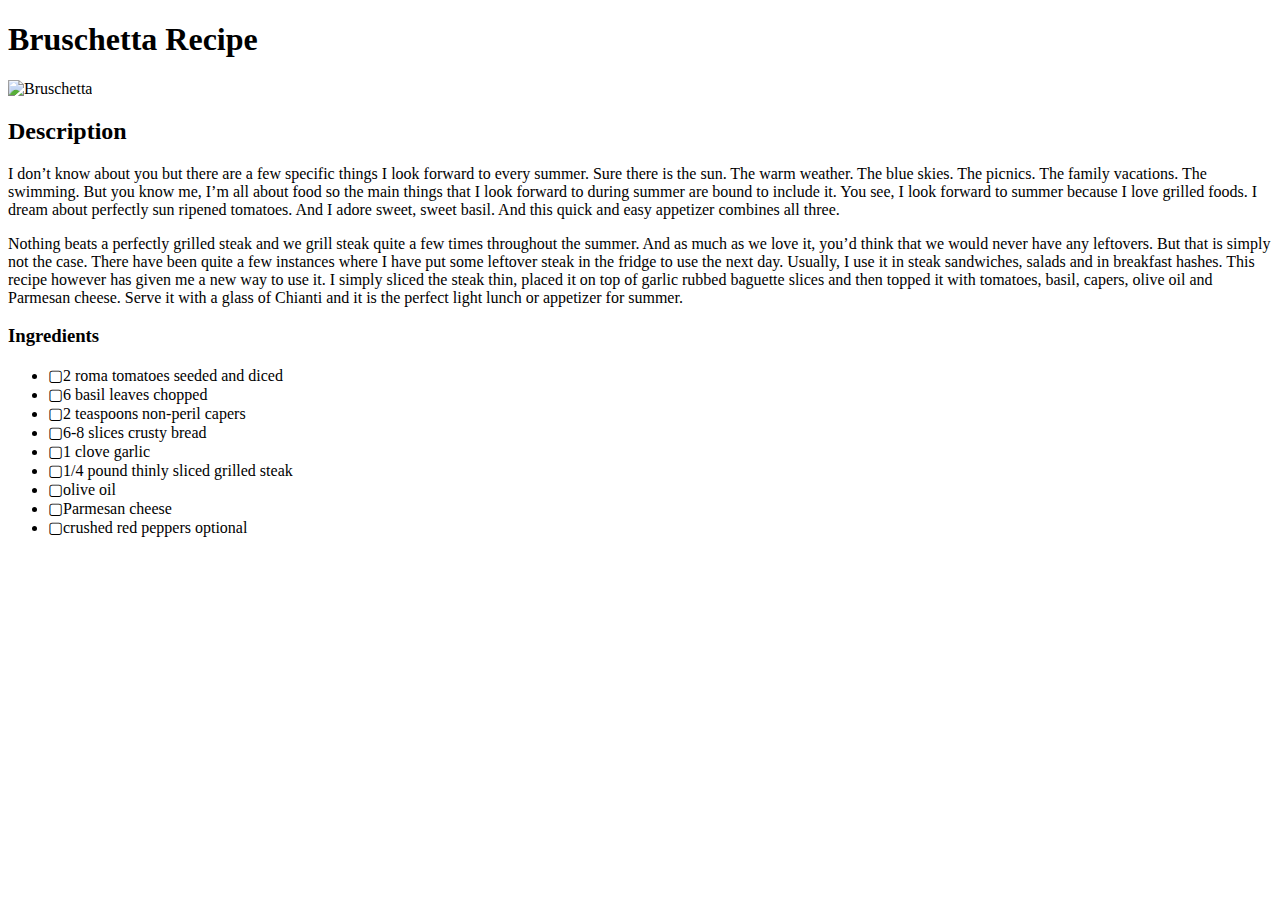
==== recipes/bruschetta.html @ f1bdaa2b "Add ingredients to Bruschetta page" ====
<!DOCTYPE html>
<html lang="en">
    <head>
        <meta charset="utf-8">
        <title>Bruschetta Recipe</title>
    </head>

    <body>
        <h1>Bruschetta Recipe</h1>

        <img src="https://www.lifesambrosia.com/wp-content/uploads/grilled-steak-bruschetta.jpg" alt="Bruschetta">

        <h2>Description</h2>

        <p>I don’t know about you but there are a few specific things I look forward to every summer. Sure there is the sun. The warm weather. The blue skies. The picnics. The family vacations. The swimming. But you know me, I’m all about food so the main things that I look forward to during summer are bound to include it. You see, I look forward to summer because I love grilled foods. I dream about perfectly sun ripened tomatoes. And I adore sweet, sweet basil. And this quick and easy appetizer combines all three.</p>

        <p>Nothing beats a perfectly grilled steak and we grill steak quite a few times throughout the summer. And as much as we love it, you’d think that we would never have any leftovers. But that is simply not the case. There have been quite a few instances where I have put some leftover steak in the fridge to use the next day. Usually, I use it in steak sandwiches, salads and in breakfast hashes. This recipe however has given me a new way to use it.  I simply sliced the steak thin, placed it on top of garlic rubbed baguette slices and then topped it with tomatoes, basil, capers, olive oil and Parmesan cheese. Serve it with a glass of Chianti and it is the perfect light lunch or appetizer for summer.</p>

        <h3>Ingredients</h3>

        <ul>
            <li>▢2 roma tomatoes seeded and diced</li>
            <li>▢6 basil leaves chopped</li>
            <li>▢2 teaspoons non-peril capers</li>
            <li>▢6-8 slices crusty bread</li>
            <li>▢1 clove garlic</li>
            <li>▢1/4 pound thinly sliced grilled steak</li>
            <li>▢olive oil</li>
            <li>▢Parmesan cheese</li>
            <li>▢crushed red peppers optional</li>
        </ul>


    </body>
</html>
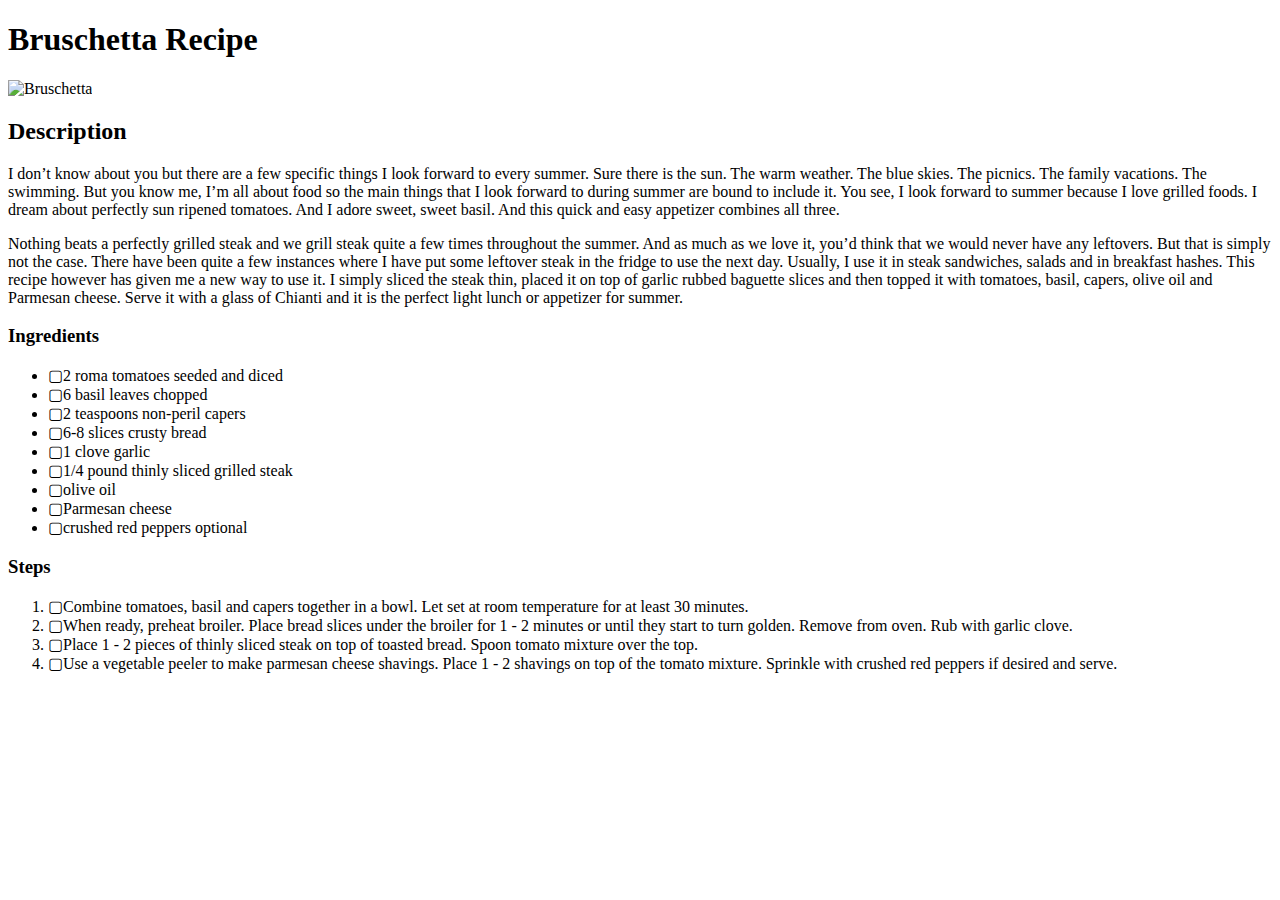
==== commit 080ee9f4: "Add steps to Bruschetta page" ====
--- a/recipes/bruschetta.html
+++ b/recipes/bruschetta.html
@@ -30,6 +30,13 @@
             <li>▢crushed red peppers optional</li>
         </ul>
 
+        <h3>Steps</h3>
 
+        <ol>
+            <li>▢Combine tomatoes, basil and capers together in a bowl. Let set at room temperature for at least 30 minutes.</li>
+            <li>▢When ready, preheat broiler. Place bread slices under the broiler for 1 - 2 minutes or until they start to turn golden. Remove from oven. Rub with garlic clove.</li>
+            <li>▢Place 1 - 2 pieces of thinly sliced steak on top of toasted bread. Spoon tomato mixture over the top.</li>
+            <li>▢Use a vegetable peeler to make parmesan cheese shavings. Place 1 - 2 shavings on top of the tomato mixture. Sprinkle with crushed red peppers if desired and serve.</li>
+        </ol>
     </body>
 </html>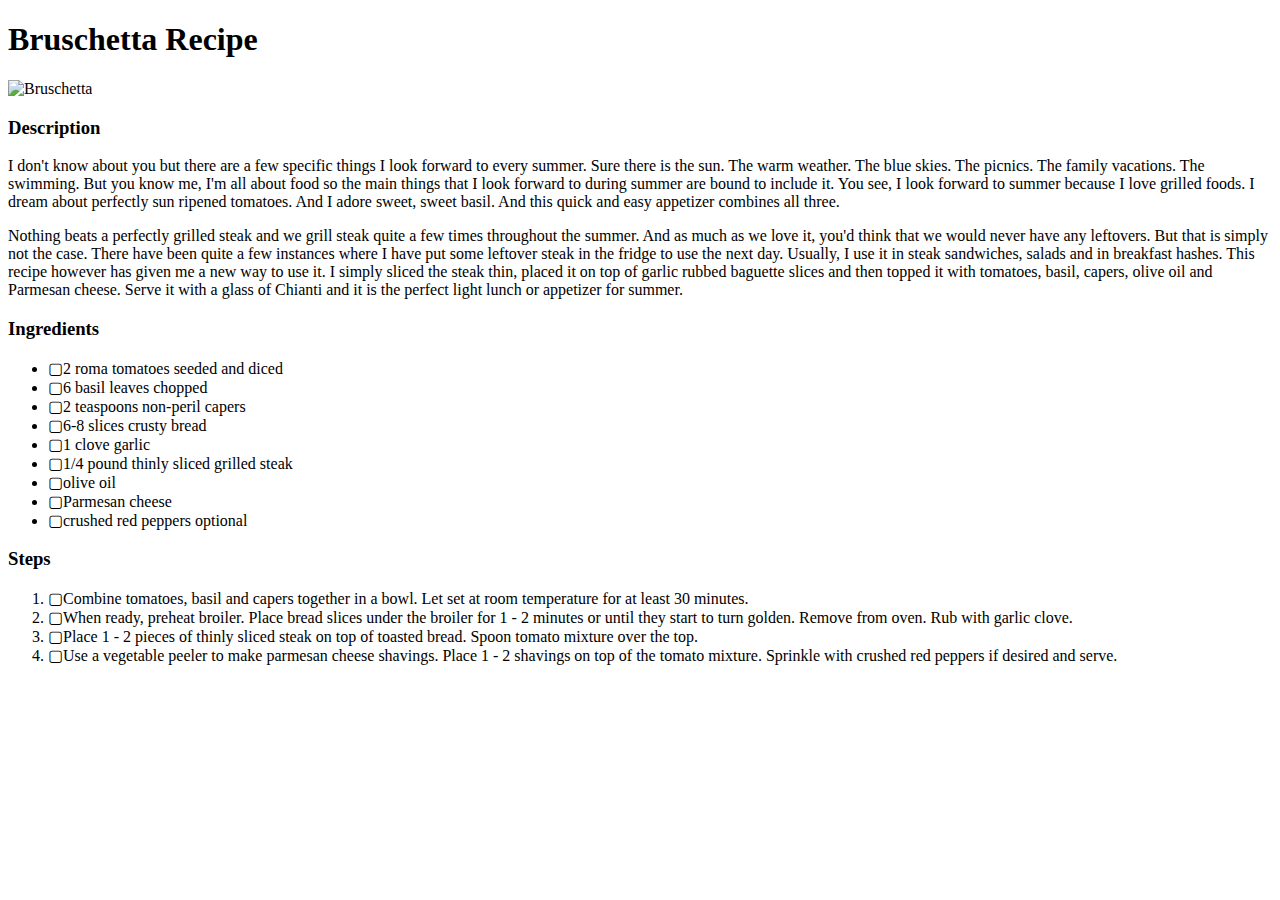
==== commit 7dbd543c: "Touch up description paragraphs" ====
--- a/recipes/bruschetta.html
+++ b/recipes/bruschetta.html
@@ -10,11 +10,11 @@
 
         <img src="https://www.lifesambrosia.com/wp-content/uploads/grilled-steak-bruschetta.jpg" alt="Bruschetta">
 
-        <h2>Description</h2>
+        <h3>Description</h3>
 
-        <p>I don’t know about you but there are a few specific things I look forward to every summer. Sure there is the sun. The warm weather. The blue skies. The picnics. The family vacations. The swimming. But you know me, I’m all about food so the main things that I look forward to during summer are bound to include it. You see, I look forward to summer because I love grilled foods. I dream about perfectly sun ripened tomatoes. And I adore sweet, sweet basil. And this quick and easy appetizer combines all three.</p>
+        <p>I don't know about you but there are a few specific things I look forward to every summer. Sure there is the sun. The warm weather. The blue skies. The picnics. The family vacations. The swimming. But you know me, I'm all about food so the main things that I look forward to during summer are bound to include it. You see, I look forward to summer because I love grilled foods. I dream about perfectly sun ripened tomatoes. And I adore sweet, sweet basil. And this quick and easy appetizer combines all three.</p>
 
-        <p>Nothing beats a perfectly grilled steak and we grill steak quite a few times throughout the summer. And as much as we love it, you’d think that we would never have any leftovers. But that is simply not the case. There have been quite a few instances where I have put some leftover steak in the fridge to use the next day. Usually, I use it in steak sandwiches, salads and in breakfast hashes. This recipe however has given me a new way to use it.  I simply sliced the steak thin, placed it on top of garlic rubbed baguette slices and then topped it with tomatoes, basil, capers, olive oil and Parmesan cheese. Serve it with a glass of Chianti and it is the perfect light lunch or appetizer for summer.</p>
+        <p>Nothing beats a perfectly grilled steak and we grill steak quite a few times throughout the summer. And as much as we love it, you'd think that we would never have any leftovers. But that is simply not the case. There have been quite a few instances where I have put some leftover steak in the fridge to use the next day. Usually, I use it in steak sandwiches, salads and in breakfast hashes. This recipe however has given me a new way to use it.  I simply sliced the steak thin, placed it on top of garlic rubbed baguette slices and then topped it with tomatoes, basil, capers, olive oil and Parmesan cheese. Serve it with a glass of Chianti and it is the perfect light lunch or appetizer for summer.</p>
 
         <h3>Ingredients</h3>
 
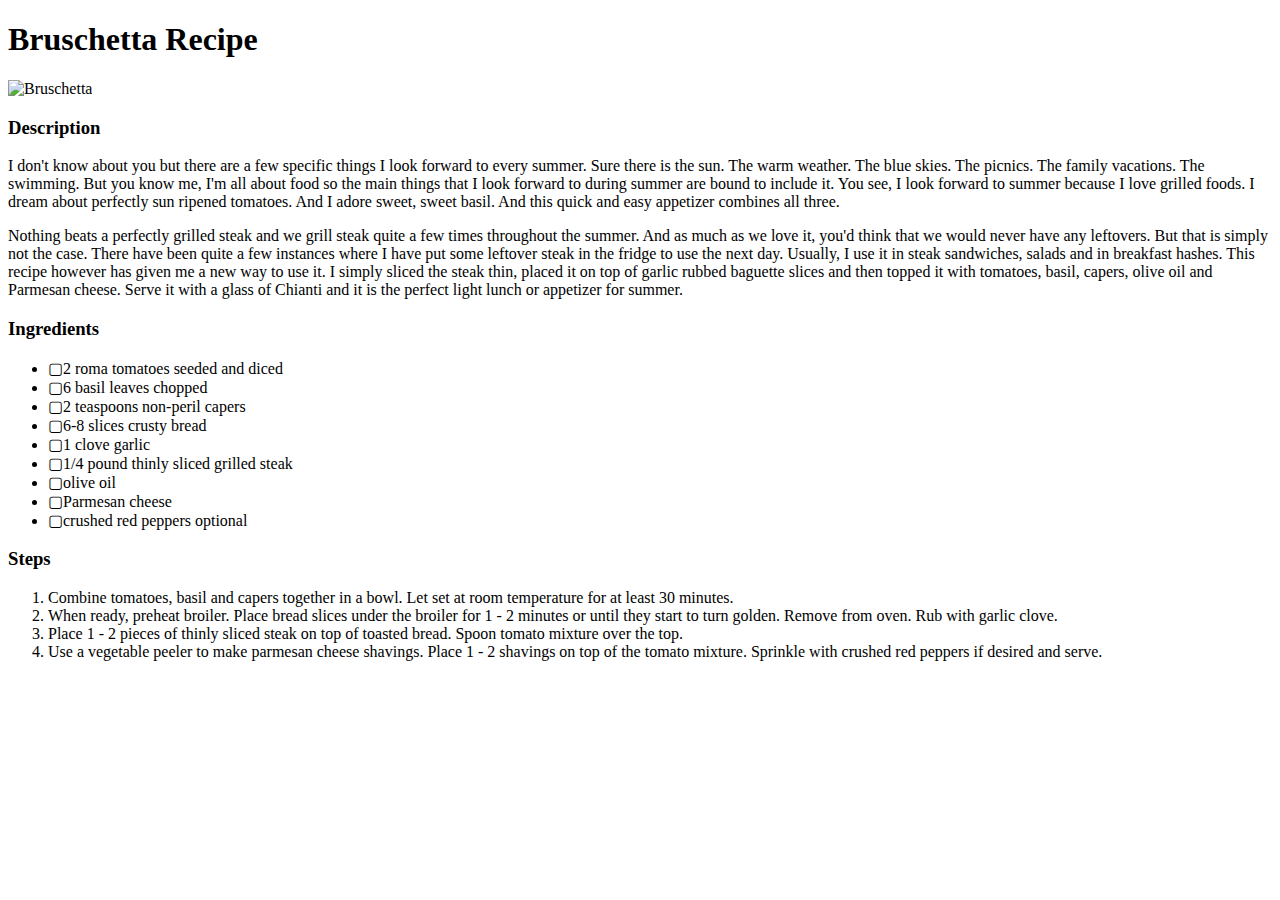
==== commit 1e105aad: "Add description, ingredients and steps for texas cake" ====
--- a/recipes/bruschetta.html
+++ b/recipes/bruschetta.html
@@ -33,10 +33,13 @@
         <h3>Steps</h3>
 
         <ol>
-            <li>▢Combine tomatoes, basil and capers together in a bowl. Let set at room temperature for at least 30 minutes.</li>
-            <li>▢When ready, preheat broiler. Place bread slices under the broiler for 1 - 2 minutes or until they start to turn golden. Remove from oven. Rub with garlic clove.</li>
-            <li>▢Place 1 - 2 pieces of thinly sliced steak on top of toasted bread. Spoon tomato mixture over the top.</li>
-            <li>▢Use a vegetable peeler to make parmesan cheese shavings. Place 1 - 2 shavings on top of the tomato mixture. Sprinkle with crushed red peppers if desired and serve.</li>
+            <li>Combine tomatoes, basil and capers together in a bowl. Let set at room temperature for at least 30 minutes.</li>
+            
+            <li>When ready, preheat broiler. Place bread slices under the broiler for 1 - 2 minutes or until they start to turn golden. Remove from oven. Rub with garlic clove.</li>
+            
+            <li>Place 1 - 2 pieces of thinly sliced steak on top of toasted bread. Spoon tomato mixture over the top.</li>
+            
+            <li>Use a vegetable peeler to make parmesan cheese shavings. Place 1 - 2 shavings on top of the tomato mixture. Sprinkle with crushed red peppers if desired and serve.</li>
         </ol>
     </body>
 </html>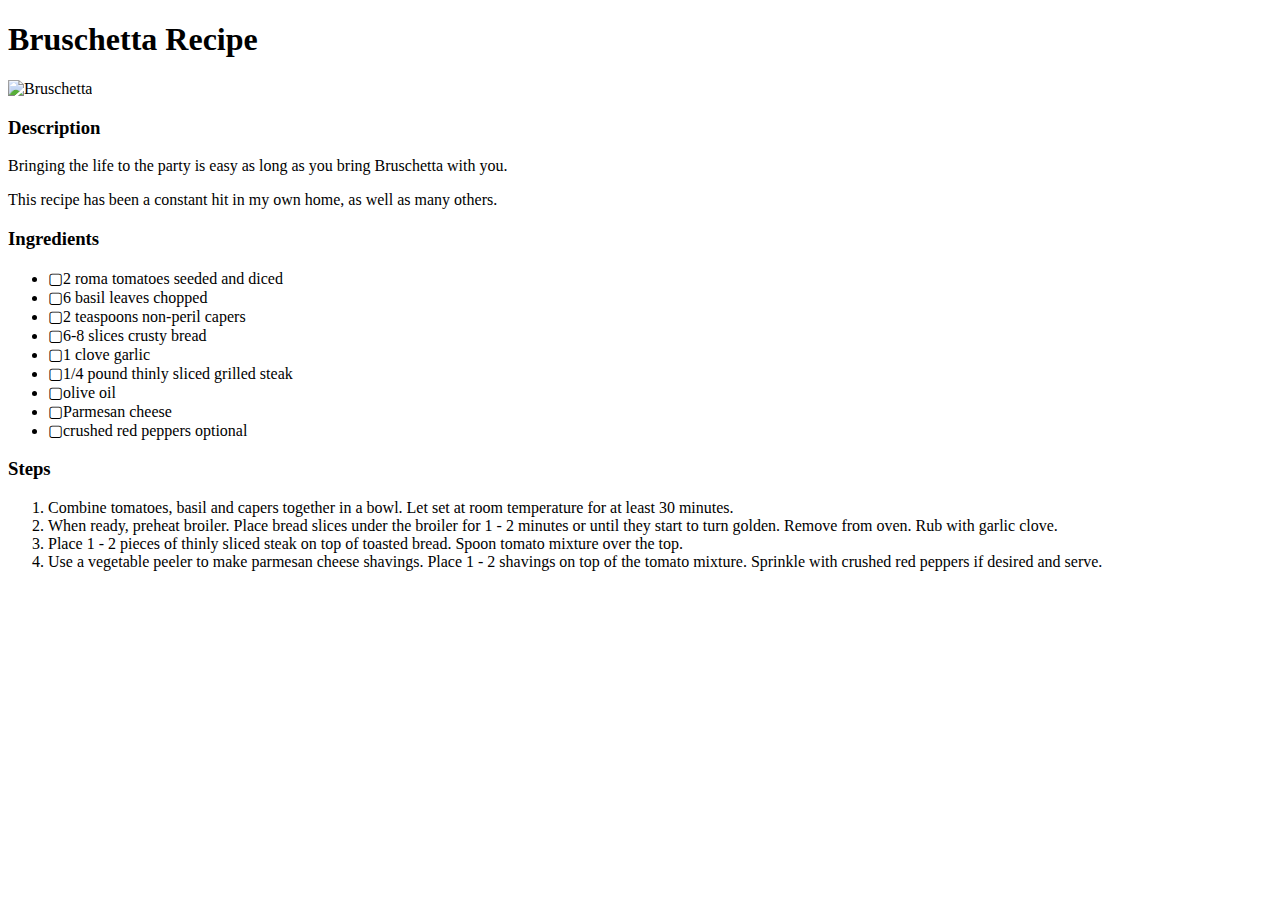
==== commit 4b0c10f6: "Change description paragraphs" ====
--- a/recipes/bruschetta.html
+++ b/recipes/bruschetta.html
@@ -12,9 +12,9 @@
 
         <h3>Description</h3>
 
-        <p>I don't know about you but there are a few specific things I look forward to every summer. Sure there is the sun. The warm weather. The blue skies. The picnics. The family vacations. The swimming. But you know me, I'm all about food so the main things that I look forward to during summer are bound to include it. You see, I look forward to summer because I love grilled foods. I dream about perfectly sun ripened tomatoes. And I adore sweet, sweet basil. And this quick and easy appetizer combines all three.</p>
+        <p>Bringing the life to the party is easy as long as you bring Bruschetta with you.</p>
 
-        <p>Nothing beats a perfectly grilled steak and we grill steak quite a few times throughout the summer. And as much as we love it, you'd think that we would never have any leftovers. But that is simply not the case. There have been quite a few instances where I have put some leftover steak in the fridge to use the next day. Usually, I use it in steak sandwiches, salads and in breakfast hashes. This recipe however has given me a new way to use it.  I simply sliced the steak thin, placed it on top of garlic rubbed baguette slices and then topped it with tomatoes, basil, capers, olive oil and Parmesan cheese. Serve it with a glass of Chianti and it is the perfect light lunch or appetizer for summer.</p>
+        <p>This recipe has been a constant hit in my own home, as well as many others.</p>
 
         <h3>Ingredients</h3>
 
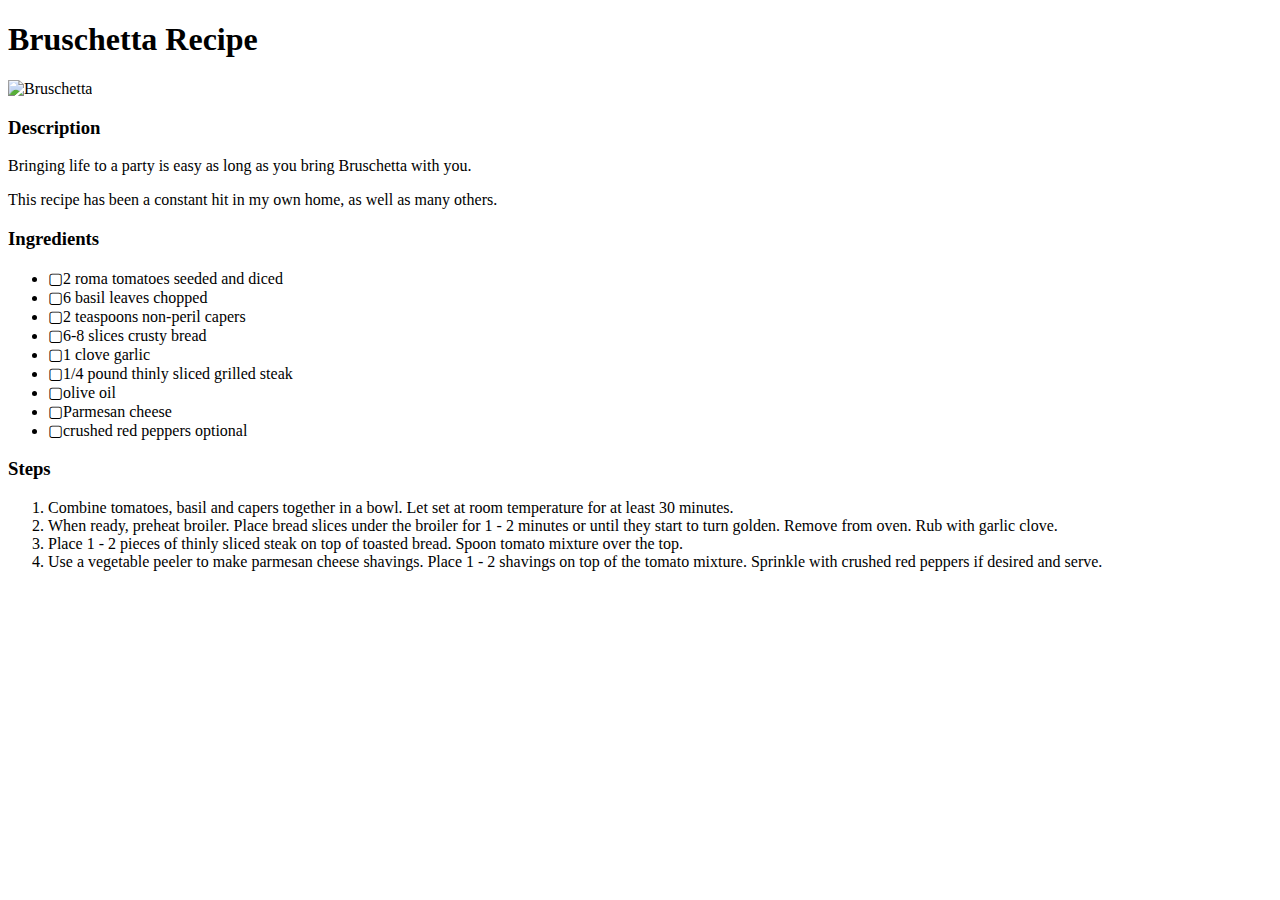
==== commit 2a35972a: "Fix typos" ====
--- a/recipes/bruschetta.html
+++ b/recipes/bruschetta.html
@@ -12,7 +12,7 @@
 
         <h3>Description</h3>
 
-        <p>Bringing the life to the party is easy as long as you bring Bruschetta with you.</p>
+        <p>Bringing life to a party is easy as long as you bring Bruschetta with you.</p>
 
         <p>This recipe has been a constant hit in my own home, as well as many others.</p>
 
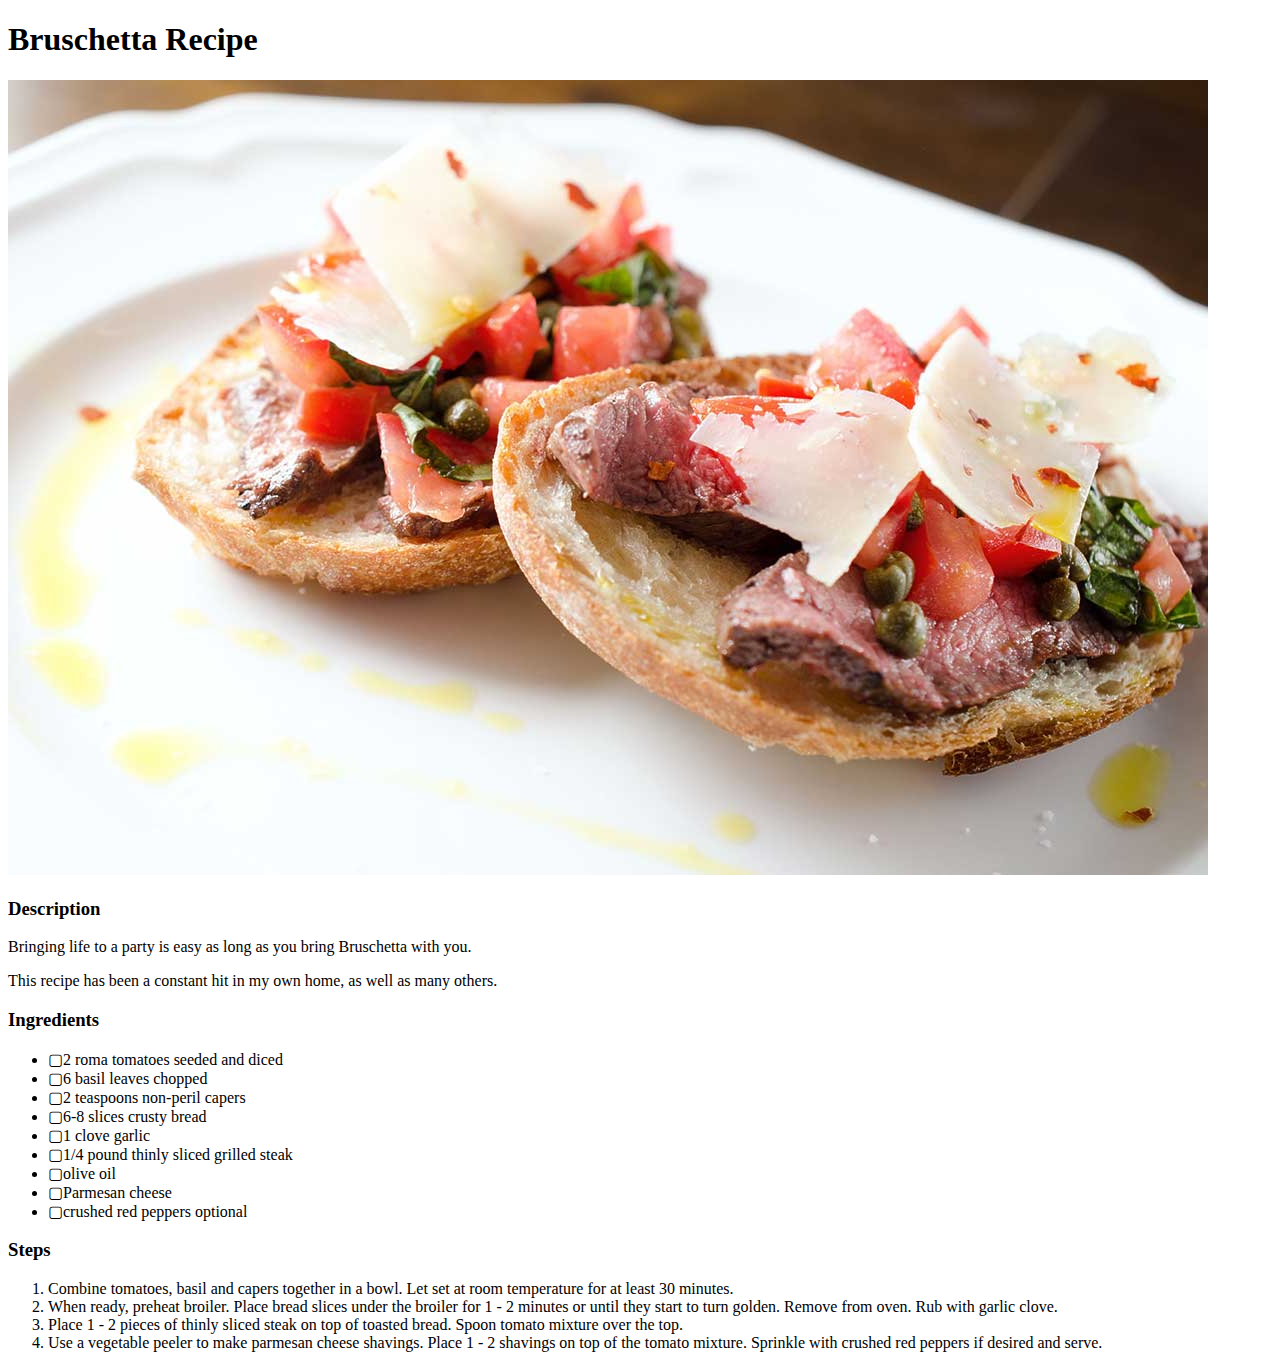
==== commit ced3cd7b: "Add photos to img dir and change links on recipe pages" ====
--- a/recipes/bruschetta.html
+++ b/recipes/bruschetta.html
@@ -8,7 +8,7 @@
     <body>
         <h1>Bruschetta Recipe</h1>
 
-        <img src="https://www.lifesambrosia.com/wp-content/uploads/grilled-steak-bruschetta.jpg" alt="Bruschetta">
+        <img src="../img/bruschetta.jpeg" alt="Bruschetta">
 
         <h3>Description</h3>
 
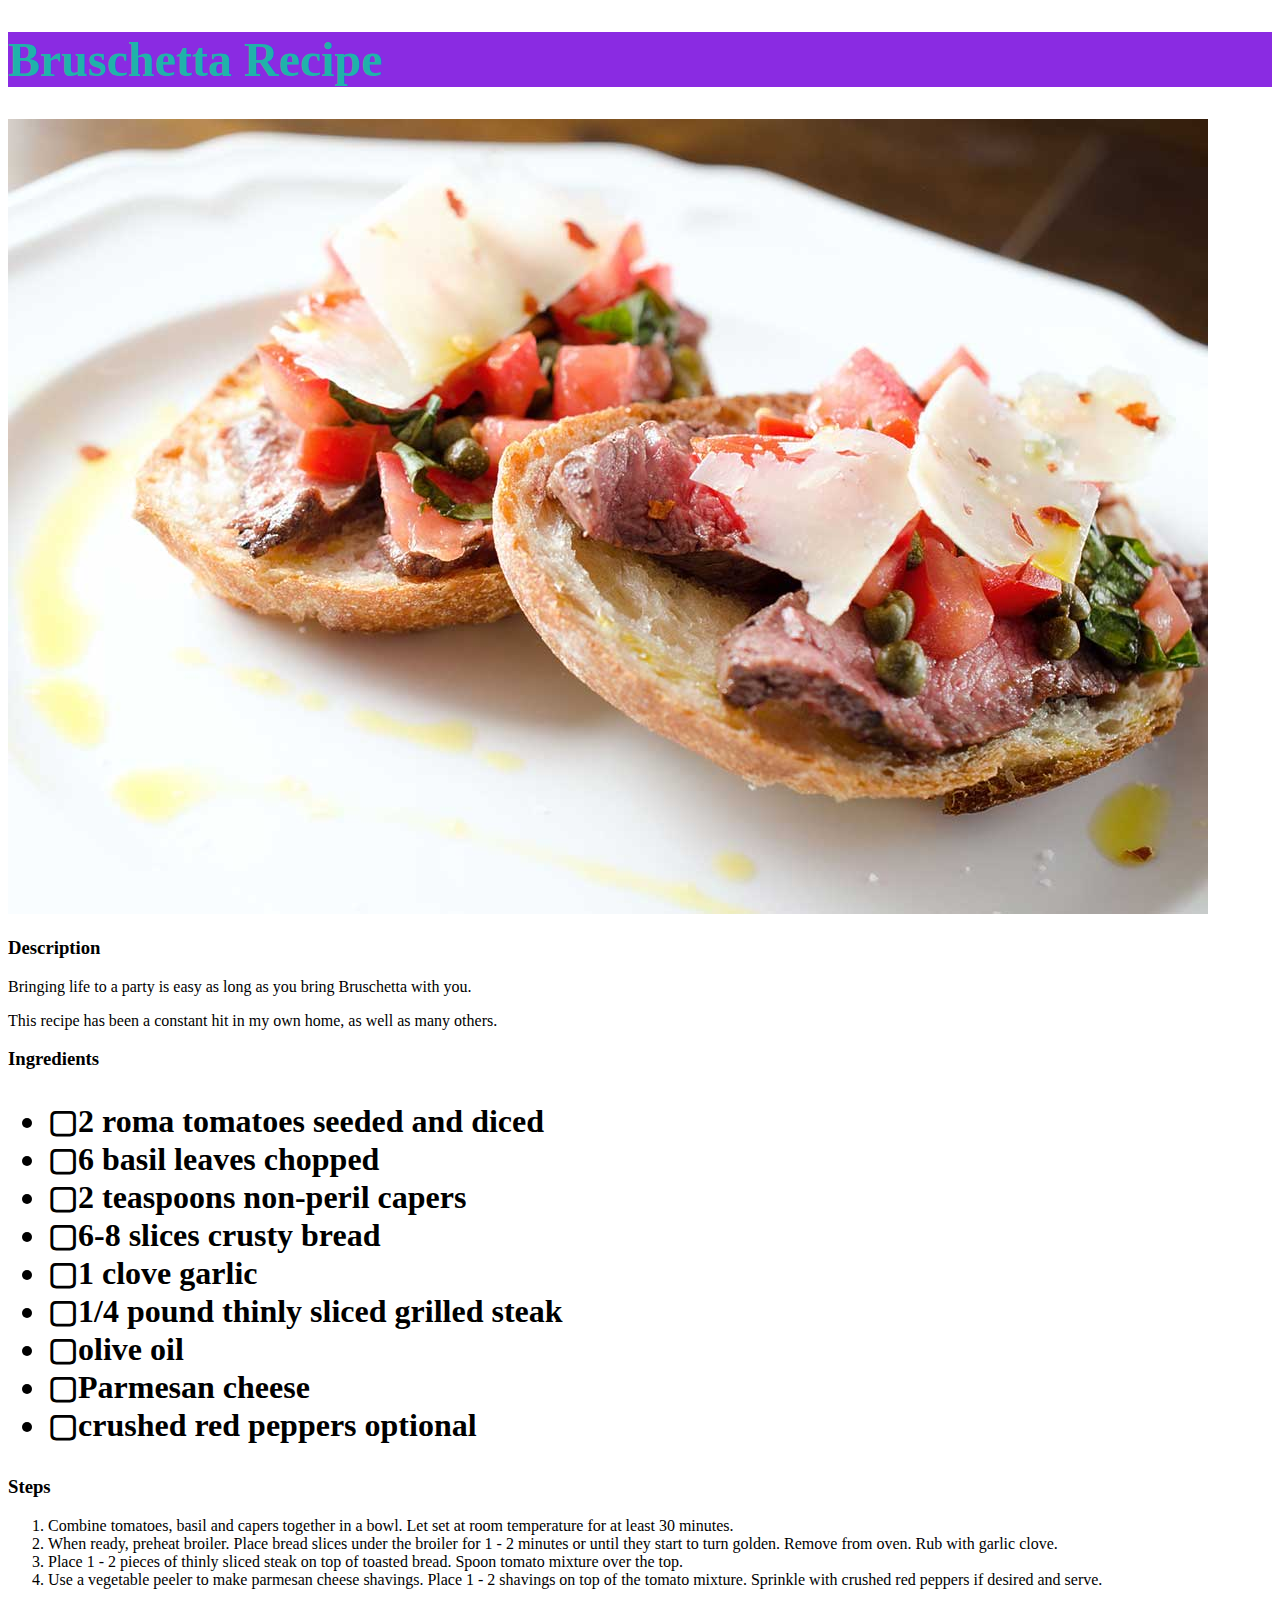
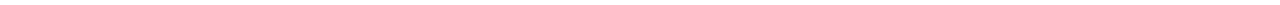
==== commit 4e53ba5b: "Add classes to elements" ====
--- a/recipes/bruschetta.html
+++ b/recipes/bruschetta.html
@@ -3,12 +3,15 @@
     <head>
         <meta charset="utf-8">
         <title>Bruschetta Recipe</title>
+        <link rel="stylesheet" href="../styles.css">
     </head>
 
     <body>
         <h1>Bruschetta Recipe</h1>
-
-        <img src="../img/bruschetta.jpeg" alt="Bruschetta">
+        
+        <div class="img-container">
+            <img src="../img/bruschetta.jpeg" alt="Bruschetta">
+        </div>
 
         <h3>Description</h3>
 
--- a/styles.css
+++ b/styles.css
@@ -0,0 +1,37 @@
+h1 {
+  color: lightseagreen;
+  background-color: blueviolet;
+  font-size: 48px;
+}
+
+ul {
+  font-size: 32px;
+  font-weight: bold;
+}
+
+.bruschetta {
+  background-color:brown;
+  color:crimson;
+}
+
+.bruschetta.bullet {
+  color:black;
+}
+
+.texas-cake {
+  background-color:aqua;
+  color:blue;
+}
+
+.texas-cake.bullet {
+  color: blueviolet;
+}
+
+.mac {
+  background-color: yellow;
+  color: orange;
+}
+
+.mac.bullet {
+  color: red;
+}